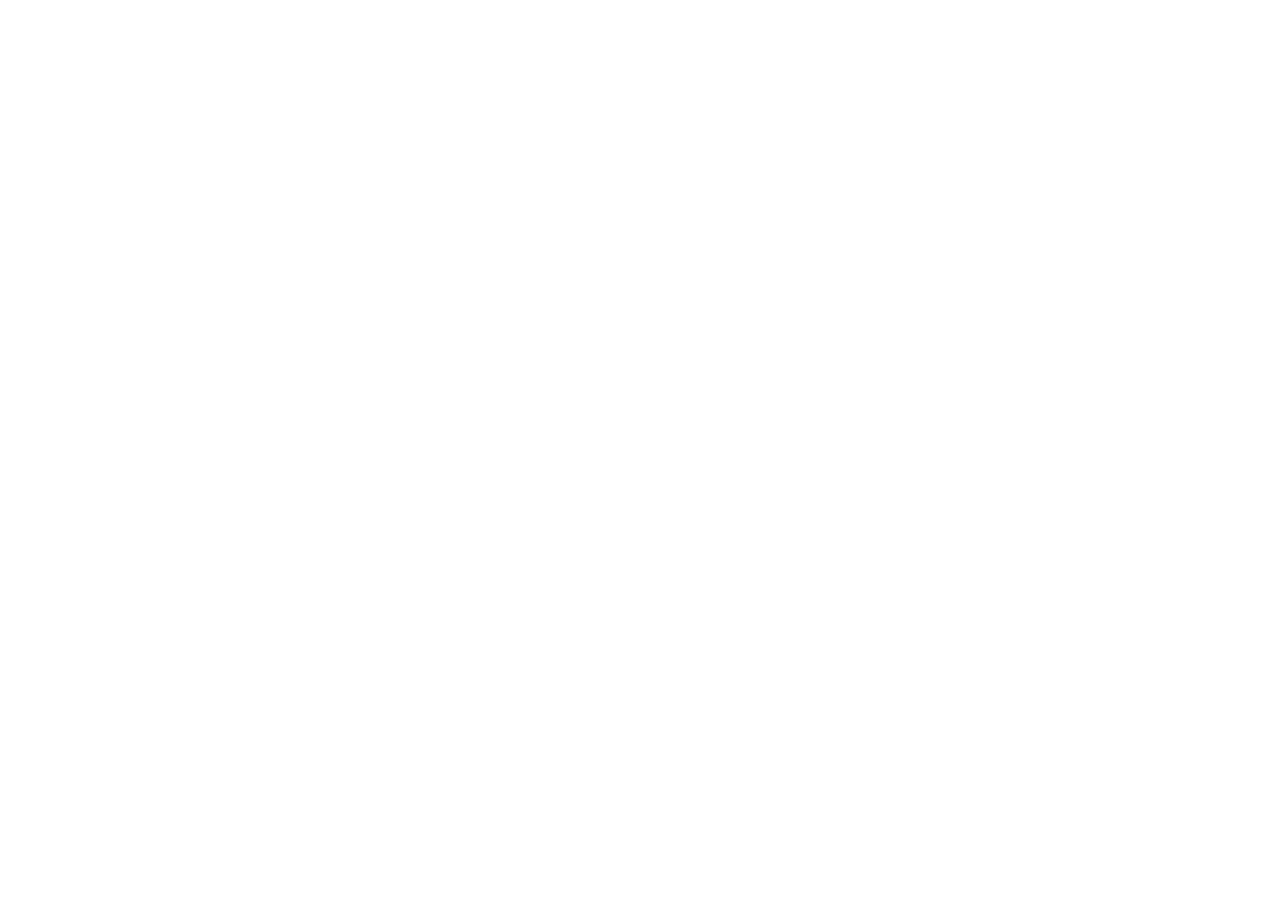
==== index.html @ b4c969d8 "creating cards" ====
<!DOCTYPE html>
<html lang="en">
<head>
    <meta charset="UTF-8">
    <meta name="viewport" content="width=device-width, initial-scale=1.0">
    <meta http-equiv="X-UA-Compatible" content="ie=edge">
    <title>Animated</title>
</head>
<body>
    <div class="container">
        
    </div>
</body>
</html>
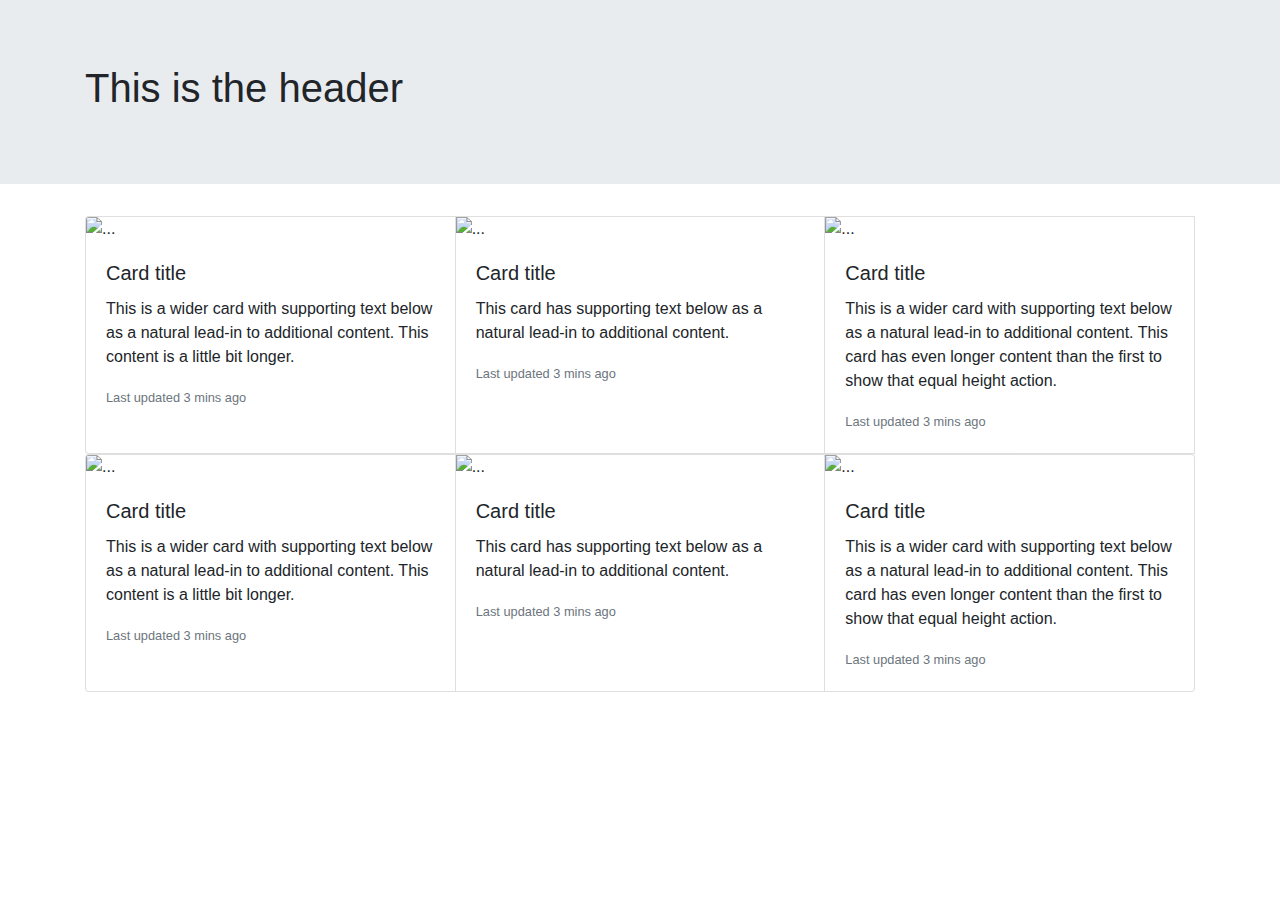
==== commit 37381603: "add image on the cards" ====
--- a/index.html
+++ b/index.html
@@ -1,14 +1,101 @@
-<!DOCTYPE html>
+<!doctype html>
 <html lang="en">
+
 <head>
-    <meta charset="UTF-8">
-    <meta name="viewport" content="width=device-width, initial-scale=1.0">
-    <meta http-equiv="X-UA-Compatible" content="ie=edge">
+    <!-- Required meta tags -->
+    <meta charset="utf-8">
+    <meta name="viewport" content="width=device-width, initial-scale=1, shrink-to-fit=no">
+
+    <!-- Bootstrap CSS -->
+    <link rel="stylesheet" href="https://stackpath.bootstrapcdn.com/bootstrap/4.3.1/css/bootstrap.min.css"
+        integrity="sha384-ggOyR0iXCbMQv3Xipma34MD+dH/1fQ784/j6cY/iJTQUOhcWr7x9JvoRxT2MZw1T" crossorigin="anonymous">
+
     <title>Animated</title>
 </head>
+
 <body>
+    <div class="jumbotron jumbotron-fluid">
+        <div class="container">
+            <h1> This is the header </h1>
+        </div>
+    </div>
+
     <div class="container">
-        
+
+        <div class="card-group">
+            <div class="card">
+                <img src="1.jpg" class="card-img-top" alt="...">
+                <div class="card-body">
+                    <h5 class="card-title">Card title</h5>
+                    <p class="card-text">This is a wider card with supporting text below as a natural lead-in to
+                        additional content. This content is a little bit longer.</p>
+                    <p class="card-text"><small class="text-muted">Last updated 3 mins ago</small></p>
+                </div>
+            </div>
+            <div class="card">
+                <img src="1.jpg" class="card-img-top" alt="...">
+                <div class="card-body">
+                    <h5 class="card-title">Card title</h5>
+                    <p class="card-text">This card has supporting text below as a natural lead-in to additional content.
+                    </p>
+                    <p class="card-text"><small class="text-muted">Last updated 3 mins ago</small></p>
+                </div>
+            </div>
+            <div class="card">
+                <img src="1.jpg" class="card-img-top" alt="...">
+                <div class="card-body">
+                    <h5 class="card-title">Card title</h5>
+                    <p class="card-text">This is a wider card with supporting text below as a natural lead-in to
+                        additional content. This card has even longer content than the first to show that equal height
+                        action.</p>
+                    <p class="card-text"><small class="text-muted">Last updated 3 mins ago</small></p>
+                </div>
+            </div>
+
+            <div class="card-group">
+                    <div class="card">
+                        <img src="1.jpg" class="card-img-top" alt="...">
+                        <div class="card-body">
+                            <h5 class="card-title">Card title</h5>
+                            <p class="card-text">This is a wider card with supporting text below as a natural lead-in to
+                                additional content. This content is a little bit longer.</p>
+                            <p class="card-text"><small class="text-muted">Last updated 3 mins ago</small></p>
+                        </div>
+                    </div>
+                    <div class="card">
+                        <img src="1.jpg" class="card-img-top" alt="...">
+                        <div class="card-body">
+                            <h5 class="card-title">Card title</h5>
+                            <p class="card-text">This card has supporting text below as a natural lead-in to additional content.
+                            </p>
+                            <p class="card-text"><small class="text-muted">Last updated 3 mins ago</small></p>
+                        </div>
+                    </div>
+                    <div class="card">
+                        <img src="1.jpg" class="card-img-top" alt="...">
+                        <div class="card-body">
+                            <h5 class="card-title">Card title</h5>
+                            <p class="card-text">This is a wider card with supporting text below as a natural lead-in to
+                                additional content. This card has even longer content than the first to show that equal height
+                                action.</p>
+                            <p class="card-text"><small class="text-muted">Last updated 3 mins ago</small></p>
+                        </div>
+                    </div>
+        </div>
     </div>
+
+
+    <!-- Optional JavaScript -->
+    <!-- jQuery first, then Popper.js, then Bootstrap JS -->
+    <script src="https://code.jquery.com/jquery-3.3.1.slim.min.js"
+        integrity="sha384-q8i/X+965DzO0rT7abK41JStQIAqVgRVzpbzo5smXKp4YfRvH+8abtTE1Pi6jizo"
+        crossorigin="anonymous"></script>
+    <script src="https://cdnjs.cloudflare.com/ajax/libs/popper.js/1.14.7/umd/popper.min.js"
+        integrity="sha384-UO2eT0CpHqdSJQ6hJty5KVphtPhzWj9WO1clHTMGa3JDZwrnQq4sF86dIHNDz0W1"
+        crossorigin="anonymous"></script>
+    <script src="https://stackpath.bootstrapcdn.com/bootstrap/4.3.1/js/bootstrap.min.js"
+        integrity="sha384-JjSmVgyd0p3pXB1rRibZUAYoIIy6OrQ6VrjIEaFf/nJGzIxFDsf4x0xIM+B07jRM"
+        crossorigin="anonymous"></script>
 </body>
+
 </html>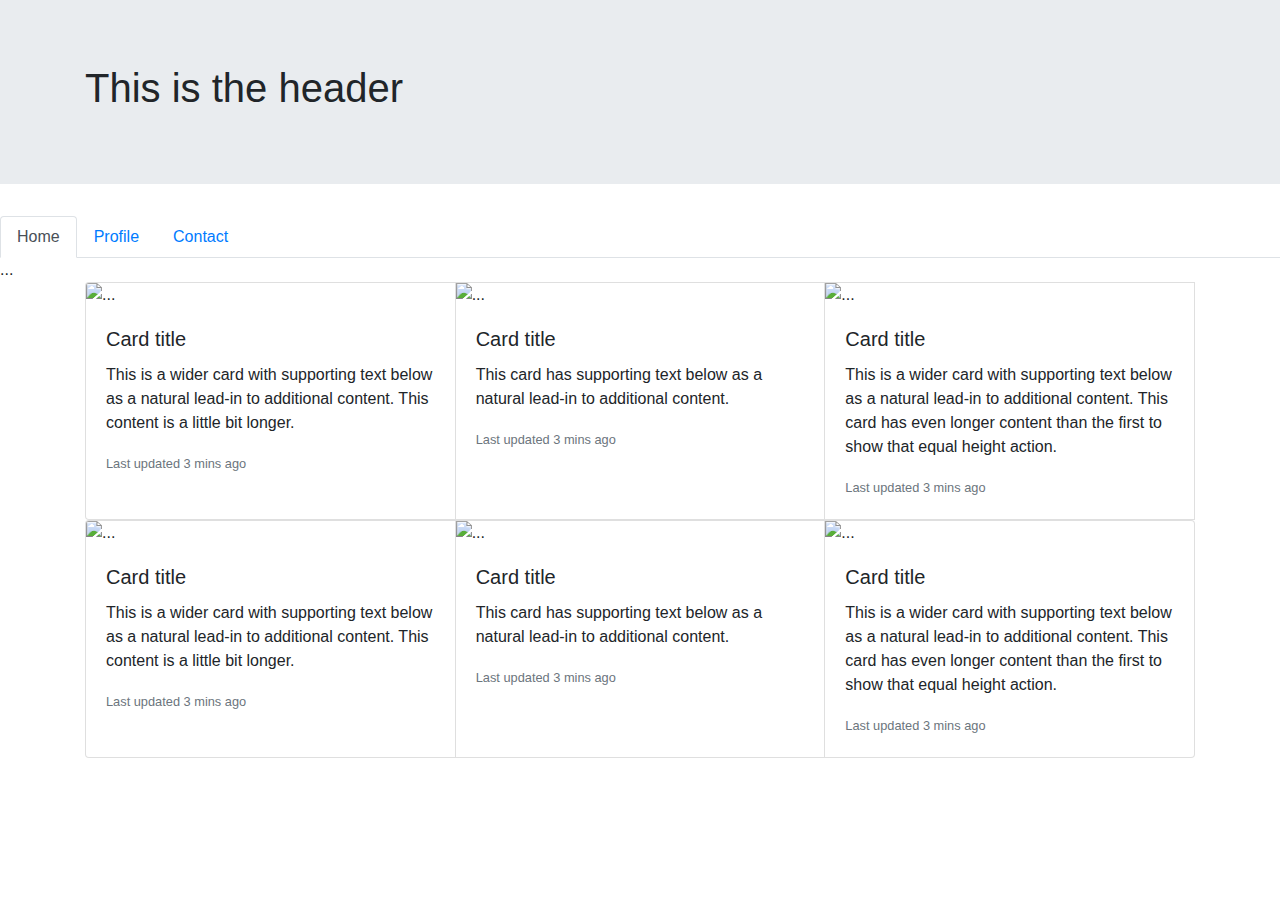
==== commit e91fd704: "creating home.html file and link to index.html" ====
--- a/index.html
+++ b/index.html
@@ -14,12 +14,33 @@
 </head>
 
 <body>
+
+    <!-- jumbotron -->
     <div class="jumbotron jumbotron-fluid">
         <div class="container">
             <h1> This is the header </h1>
         </div>
     </div>
 
+    <!-- navbar -->
+    <ul class="nav nav-tabs" id="myTab" role="tablist">
+            <li class="nav-item">
+              <a class="nav-link active" id="home-tab" data-toggle="tab" href="#home.html" role="tab" aria-controls="home" aria-selected="true">Home</a>
+            </li>
+            <li class="nav-item">
+              <a class="nav-link" id="profile-tab" data-toggle="tab" href="#profile" role="tab" aria-controls="profile" aria-selected="false">Profile</a>
+            </li>
+            <li class="nav-item">
+              <a class="nav-link" id="contact-tab" data-toggle="tab" href="#contact" role="tab" aria-controls="contact" aria-selected="false">Contact</a>
+            </li>
+          </ul>
+          <div class="tab-content" id="myTabContent">
+            <div class="tab-pane fade show active" id="home" role="tabpanel" aria-labelledby="home-tab">...</div>
+            <div class="tab-pane fade" id="profile" role="tabpanel" aria-labelledby="profile-tab">...</div>
+            <div class="tab-pane fade" id="contact" role="tabpanel" aria-labelledby="contact-tab">...</div>
+          </div>
+
+    <!-- cards -->
     <div class="container">
 
         <div class="card-group">
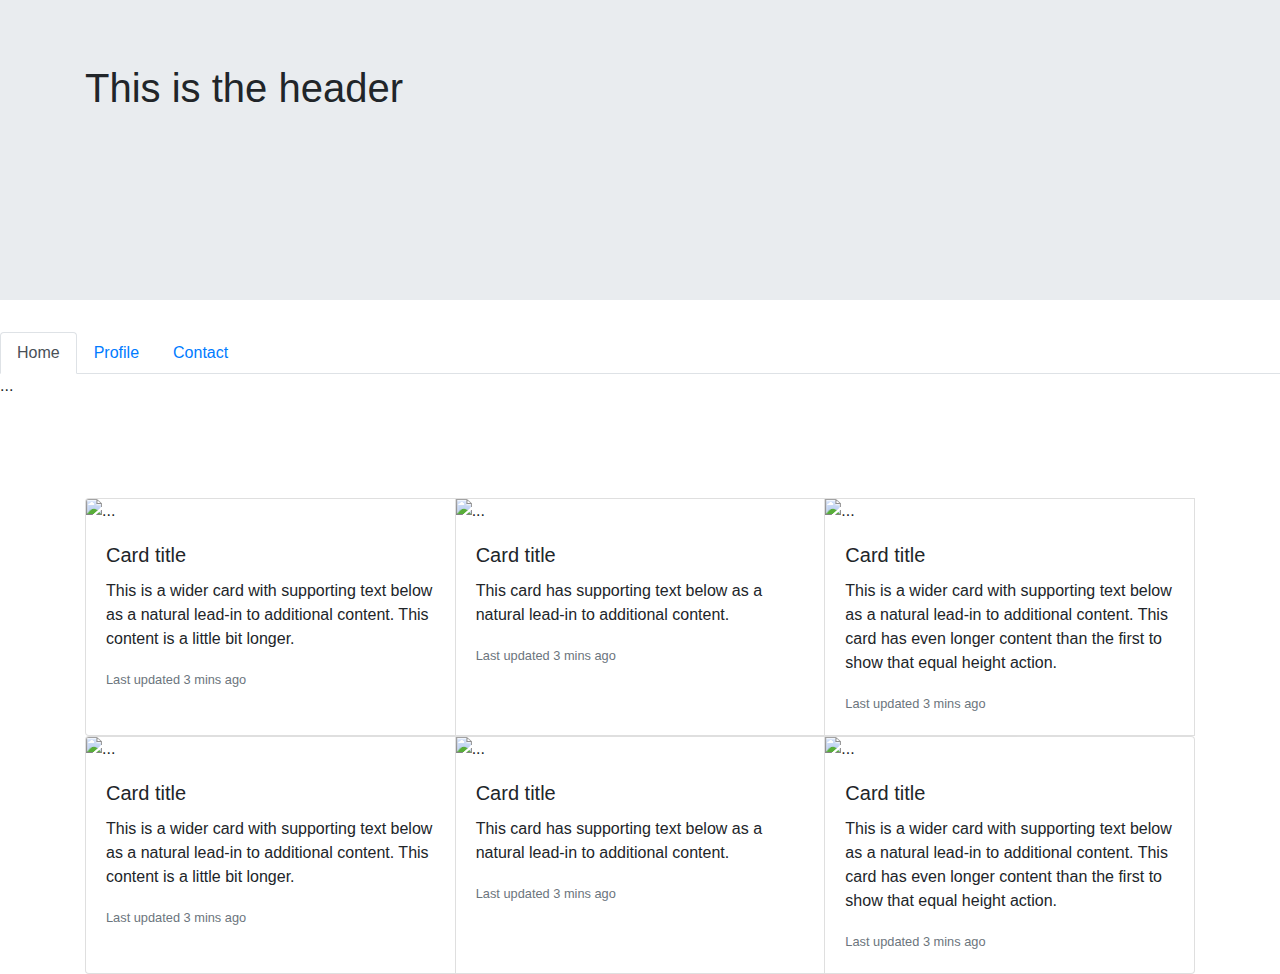
==== commit b60696f0: "creating style.css and link to the index.html for decoration" ====
--- a/index.html
+++ b/index.html
@@ -9,7 +9,7 @@
     <!-- Bootstrap CSS -->
     <link rel="stylesheet" href="https://stackpath.bootstrapcdn.com/bootstrap/4.3.1/css/bootstrap.min.css"
         integrity="sha384-ggOyR0iXCbMQv3Xipma34MD+dH/1fQ784/j6cY/iJTQUOhcWr7x9JvoRxT2MZw1T" crossorigin="anonymous">
-
+    <link rel="stylesheet" href="style.css">
     <title>Animated</title>
 </head>
 
@@ -25,7 +25,7 @@
     <!-- navbar -->
     <ul class="nav nav-tabs" id="myTab" role="tablist">
             <li class="nav-item">
-              <a class="nav-link active" id="home-tab" data-toggle="tab" href="#home.html" role="tab" aria-controls="home" aria-selected="true">Home</a>
+              <a class="nav-link active" id="home-tab" data-toggle="tab" href="#home" role="tab" aria-controls="home" aria-selected="true">Home</a>
             </li>
             <li class="nav-item">
               <a class="nav-link" id="profile-tab" data-toggle="tab" href="#profile" role="tab" aria-controls="profile" aria-selected="false">Profile</a>
@@ -41,7 +41,7 @@
           </div>
 
     <!-- cards -->
-    <div class="container">
+    <div class="container card01">
 
         <div class="card-group">
             <div class="card">
--- a/style.css
+++ b/style.css
@@ -0,0 +1,6 @@
+.jumbotron {
+    height: 300px;
+} 
+.card01 {
+    margin-top: 100px;
+}